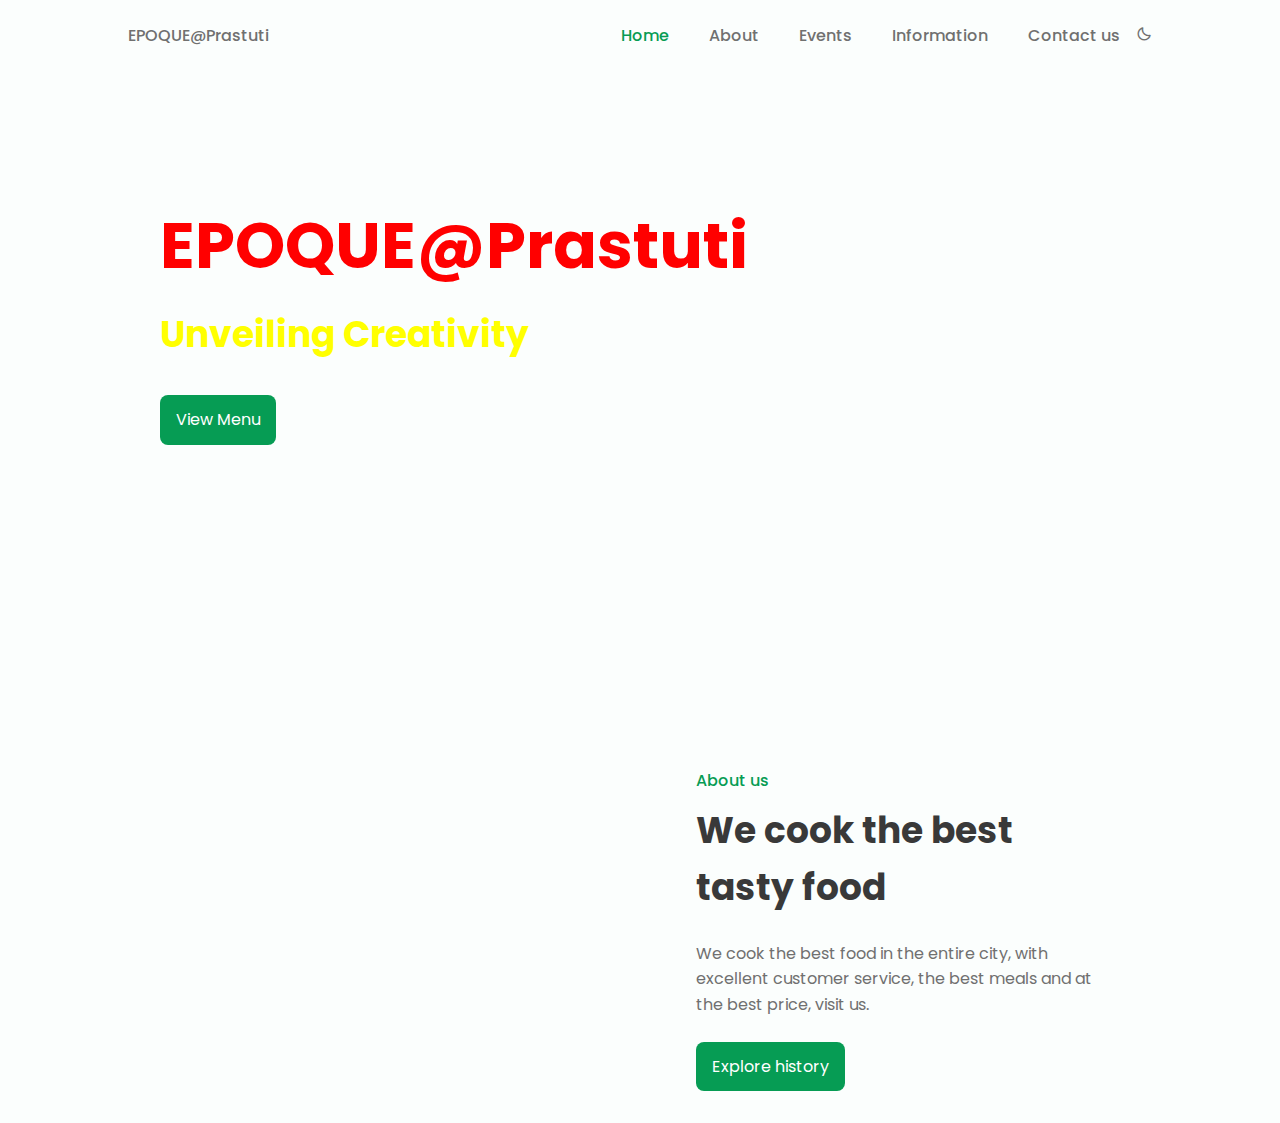
==== index.html @ 30932bbf "Add files via upload" ====
<!DOCTYPE html>
<html>
<head>
	<meta charset="utf-8">
	<meta name="viewport" content="width=device-width, initial-scale=1">

	<!--==================== UNICONS ====================-->
        <link href='https://cdn.jsdelivr.net/npm/boxicons@2.0.5/css/boxicons.min.css' rel='stylesheet'>
        
    <!--==================== CSS ====================-->
        <link rel="stylesheet" href="style.css">

	<title>EPOQUE@Prastuti</title>
</head>
<body>
	<!--========== SCROLL TOP ==========-->
        <a href="#" class="scrolltop" id="scroll-top">
            <i class='bx bx-chevron-up scrolltop__icon'></i>
        </a>

        <!--========== HEADER ==========-->
        <header class="l-header" id="header">
            <nav class="nav bd-container">
                <a href="#" class="nav__logo">EPOQUE@Prastuti</a>

                <div class="nav__menu" id="nav-menu">
                    <ul class="nav__list">
                        <li class="nav__item"><a href="#home" class="nav__link active-link">Home</a></li>
                        <li class="nav__item"><a href="#about" class="nav__link">About</a></li>
                        <li class="nav__item"><a href="#services" class="nav__link">Events</a></li>
                        <li class="nav__item"><a href="#menu" class="nav__link">Information</a></li>
                        <li class="nav__item"><a href="#contact" class="nav__link">Contact us</a></li>

                        <li><i class='bx bx-moon change-theme' id="theme-button"></i></li>
                    </ul>
                </div>

                <div class="nav__toggle" id="nav-toggle">
                    <i class='bx bx-menu'></i>
                </div>
            </nav>
        </header>

        <main class="l-main">

        <!--==================== MAIN ====================-->

        <main class="main">

        	 <!--========== HOME ==========-->
            <section class="home" id="home">
                <div class="home__container bd-container bd-grid">
                    <div class="home__data">
                        <h1 class="home__title">EPOQUE@Prastuti</h1>
                        <h2 class="home__subtitle">Unveiling Creativity</h2>
                        <a href="#" class="button">View Menu</a>
                    </div>
    
                    <img src="images/about.png" alt="" class="home__img">
                </div>
            </section>

            <!--========== ABOUT ==========-->
            <section class="about section bd-container" id="about">
                <div class="about__container  bd-grid">
                    <div class="about__data">
                        <span class="section-subtitle about__initial">About us</span>
                        <h2 class="section-title about__initial">We cook the best <br> tasty food</h2>
                        <p class="about__description">We cook the best food in the entire city, with excellent customer service, the best meals and at the best price, visit us.</p>
                        <a href="#" class="button">Explore history</a>
                    </div>

                    <img src="assets/img/about.jpg" alt="" class="about__img">
                </div>
            </section>












        <!--==================== MAIN JS ====================-->
        <script type="text/javascript" src="main.js"></script>

</body>
</html>
---- style.css ----
/*===== GOOGLE FONTS =====*/
@import url("https://fonts.googleapis.com/css2?family=Poppins:wght@400;500;600&display=swap");

/*===== VARIABLES CSS =====*/
:root {
  --header-height: 3rem;

  /*========== Colors ==========*/
  --first-color: #069C54;
  --first-color-alt: #048654;
  --title-color: #393939;
  --text-color: #707070;
  --text-color-light: #A6A6A6;
  --body-color: #FBFEFD;
  --container-color: #FFFFFF;

  /*========== Font and typography ==========*/
  --body-font: 'Poppins', sans-serif;
  --biggest-font-size: 2.25rem;
  --h1-font-size: 1.5rem;
  --h2-font-size: 1.25rem;
  --h3-font-size: 1rem;
  --normal-font-size: .938rem;
  --small-font-size: .813rem;
  --smaller-font-size: .75rem;

  /*========== Font weight ==========*/
  --font-medium: 500;
  --font-semi-bold: 600;

  /*========== Margenes ==========*/
  --mb-1: .5rem;
  --mb-2: 1rem;
  --mb-3: 1.5rem;
  --mb-4: 2rem;
  --mb-5: 2.5rem;
  --mb-6: 3rem;

  /*========== z index ==========*/
  --z-tooltip: 10;
  --z-fixed: 100;
}

@media screen and (min-width: 768px){
  :root{
    --biggest-font-size: 4rem;
    --h1-font-size: 2.25rem;
    --h2-font-size: 1.5rem;
    --h3-font-size: 1.25rem;
    --normal-font-size: 1rem;
    --small-font-size: .875rem;
    --smaller-font-size: .813rem;
  }
}

/*========== BASE ==========*/
*,::before,::after{
  box-sizing: border-box;
}

html{
  scroll-behavior: smooth;
}

/*========== Variables Dark theme ==========*/
body.dark-theme{
  --title-color: #F1F3F2;
  --text-color: #C7D1CC;
  --body-color: #1D2521;
  --container-color: #27302C;
}

/*========== Button Dark/Light ==========*/
.change-theme{
  position: absolute;
  right: 1rem;
  top: 1.8rem;
  color: var(--text-color);
  font-size: 1rem;
  cursor: pointer;
}

body{
  margin: var(--header-height) 0 0 0;
  font-family: var(--body-font);
  font-size: var(--normal-font-size);
  background-color: var(--body-color);
  color: var(--text-color);
  line-height: 1.6;
}

h1,h2,h3,p,ul{
  margin: 0;
}

ul{
  padding: 0;
  list-style: none;
}

a{
  text-decoration: none;
}

img{
  max-width: 100%;
  height: auto;
}

/*========== CLASS CSS ==========*/
.section{
  padding: 4rem 0 2rem;
}

.section-title, .section-subtitle{
  text-align: center;
}

.section-title{
  font-size: var(--h1-font-size);
  color: var(--title-color);
  margin-bottom: var(--mb-3);
}

.section-subtitle{
  display: block;
  color: var(--first-color);
  font-weight: var(--font-medium);
  margin-bottom: var(--mb-1);
}

/*========== LAYOUT ==========*/
.bd-container{
  max-width: 960px;
  width: calc(100% - 2rem);
  margin-left: var(--mb-2);
  margin-right: var(--mb-2);
}

.bd-grid{
  display: grid;
  gap: 1.5rem;
}

.l-header{
  width: 100%;
  position: fixed;
  top: 0;
  left: 0;
  z-index: var(--z-fixed);
  background-color: var(--body-color);
}

/*========== NAV ==========*/
.nav{
  max-width: 1024px;
  height: var(--header-height);
  display: flex;
  justify-content: space-between;
  align-items: center;
}

@media screen and (max-width: 768px){
  .nav__menu{
    position: fixed;
    top: -100%;
    left: 0;
    width: 100%;
    padding: 1.5rem 0 1rem;
    text-align: center;
    background-color: var(--body-color);
    transition: .4s;
    box-shadow: 0 4px 4px rgba(0,0,0,.1);
    border-radius: 0 0 1rem 1rem;
    z-index: var(--z-fixed);
  }
}

.nav__item{
  margin-bottom: var(--mb-2);
}

.nav__link, .nav__logo, .nav__toggle{
  color: var(--text-color);
  font-weight: var(--font-medium);
}

.nav__logo:hover{
  color: var(--first-color);
}

.nav__link{
  transition: .3s;
}

.nav__link:hover{
  color: var(--first-color);
}

.nav__toggle{
  font-size: 1.3rem;
  cursor: pointer;
}

/* Show menu */
.show-menu{
  top: var(--header-height);
}

/* Active menu */
.active-link{
  color: var(--first-color);
}

/* Change background header */
.scroll-header{
  box-shadow: 0 2px 4px rgba(0,0,0,.1);
}

/* Scroll top */
.scrolltop{
  position: fixed;
  right: 1rem;
  bottom: -20%;
  display: flex;
  justify-content: center;
  align-items: center;
  padding: .3rem;
  background: rgba(6,156,84,.5);
  border-radius: .4rem;
  z-index: var(--z-tooltip);
  transition: .4s;
  visibility: hidden;
}

.scrolltop:hover{
  background-color: var(--first-color-alt);
}

.scrolltop__icon{
  font-size: 1.8rem;
  color: var(--body-color);
}

/* Show scrolltop */
.show-scroll{
  visibility: visible;
  bottom: 1.5rem;
}

/*========== HOME ==========*/
.home__container{
  height: calc(100vh - var(--header-height));
  align-content: center;
}

.home__title{
  font-size: var(--biggest-font-size);
  color: red;
  margin-bottom: var(--mb-1);
}

.home__subtitle{
  font-size: var(--h1-font-size);
  color: yellow;
  margin-bottom: var(--mb-4);
}

.home__img{
  width: 300px;
  justify-self: center;
}

/*========== BUTTONS ==========*/
.button{
  display: inline-block;
  background-color: var(--first-color);
  color: #FFF;
  padding: .75rem 1rem;
  border-radius: .5rem;
  transition: .3s;
}

.button:hover{
  background-color: var(--first-color-alt);
}

/*========== ABOUT ==========*/
.about__data{
  text-align: center;
}

.about__description{
  margin-bottom: var(--mb-3);
}

.about__img{
  width: 280px;
  border-radius: .5rem;
  justify-self: center;
}

/*========== SERVICES ==========*/
.services__container{
  row-gap: 2.5rem;
  grid-template-columns: repeat(auto-fit, minmax(220px, 1fr));
}

.services__content{
  text-align: center;
}

.services__img{
  width: 64px;
  height: 64px;
  fill: var(--first-color);
  margin-bottom: var(--mb-2);
}

.services__title{
  font-size: var(--h3-font-size);
  color: var(--title-color);
  margin-bottom: var(--mb-1);
}

.services__description{
  padding: 0 1.5rem;
}

/*========== MENU ==========*/
.menu__container{
  grid-template-columns: repeat(2, 1fr);
  justify-content: center;
}

.menu__content{
  position: relative;
  display: flex;
  flex-direction: column;
  background-color: var(--container-color);
  border-radius: .5rem;
  box-shadow: 0 2px 4px rgba(3,74,40,.15);
  padding: .75rem;
}

.menu__img{
  width: 100px;
  align-self: center;
  margin-bottom: var(--mb-2);
}

.menu__name, .menu__preci{
  font-weight: var(--font-semi-bold);
  color: var(--title-color);
}

.menu__name{
  font-size: var(--normal-font-size);
}

.menu__detail, .menu__preci{
  font-size: var(--small-font-size);
}

.menu__detail{
  margin-bottom: var(--mb-1);
}

.menu__button{
  position: absolute;
  bottom: 0;
  right: 0;
  display: flex;
  padding: .625rem .813rem;
  border-radius: .5rem 0 .5rem 0;
}

/*========== APP ==========*/
.app__data{
  text-align: center;
}

.app__description{
  margin-bottom: var(--mb-5);
}

.app__stores{
  margin-bottom: var(--mb-4);
}

.app__store{
  width: 120px;
  margin: 0 var(--mb-1);
}

.app__img{
  width: 230px;
  justify-self: center;
}

/*========== CONTACT ==========*/
.contact__container{
  text-align: center;
}

.contact__description{
  margin-bottom: var(--mb-3);
}

/*========== FOOTER ==========*/
.footer__container{
  grid-template-columns: repeat(auto-fit, minmax(220px, 1fr));
  row-gap: 2rem;
}

.footer__logo{
  font-size: var(--h3-font-size);
  color: var(--first-color);
  font-weight: var(--font-semi-bold);
}

.footer__description{
  display: block;
  font-size: var(--small-font-size);
  margin: .25rem 0 var(--mb-3);
}

.footer__social{
  font-size: 1.5rem;
  color: var(--title-color);
  margin-right: var(--mb-2);
}

.footer__title{
  font-size: var(--h2-font-size);
  color: var(--title-color);
  margin-bottom: var(--mb-2);
}

.footer__link{
  display: inline-block;
  color: var(--text-color);
  margin-bottom: var(--mb-1);
}

.footer__link:hover{
  color: var(--first-color);
}

.footer__copy{
  text-align: center;
  font-size: var(--small-font-size);
  color: var(--text-color-light);
  margin-top: 3.5rem;
}

/*========== MEDIA QUERIES ==========*/
@media screen and (min-width: 576px){
  .home__container,
  .about__container,
  .app__container{
    grid-template-columns: repeat(2,1fr);
    align-items: center;
  }

  .about__data, .about__initial,
  .app__data, .app__initial,
  .contact__container, .contact__initial{
    text-align: initial;
  }

  .about__img, .app__img{
    width: 380px;
    order: -1;
  }

  .contact__container{
    grid-template-columns: 1.75fr 1fr;
    align-items: center;
  }
  .contact__button{
    justify-self: center;
  }
}

@media screen and (min-width: 768px){
  body{
    margin: 0;
  }

  .section{
    padding-top: 8rem;
  }

  .nav{
    height: calc(var(--header-height) + 1.5rem);
  }
  .nav__list{
    display: flex;
  }
  .nav__item{
    margin-left: var(--mb-5);
    margin-bottom: 0;
  }
  .nav__toggle{
    display: none;
  }

  .change-theme{
    position: initial;
    margin-left: var(--mb-2);
  }

  .home__container{
    height: 100vh;
    justify-items: center;
  }

  .services__container,
  .menu__container{
    margin-top: var(--mb-6);
  }

  .menu__container{
    grid-template-columns: repeat(3, 210px);
    column-gap: 4rem;
  }
  .menu__content{
    padding: 1.5rem;
  }
  .menu__img{
    width: 130px;
  }

  .app__store{
    margin: 0 var(--mb-1) 0 0;
  }
}

@media screen and (min-width: 960px){
  .bd-container{
    margin-left: auto;
    margin-right: auto;
  }

  .home__img{
    width: 500px;
  }

  .about__container,
  .app__container{
    column-gap: 7rem;
  }
}

/* For tall screens on mobiles y desktop*/
@media screen and (min-height: 721px) {
    .home__container {
        height: 640px;
    }
}
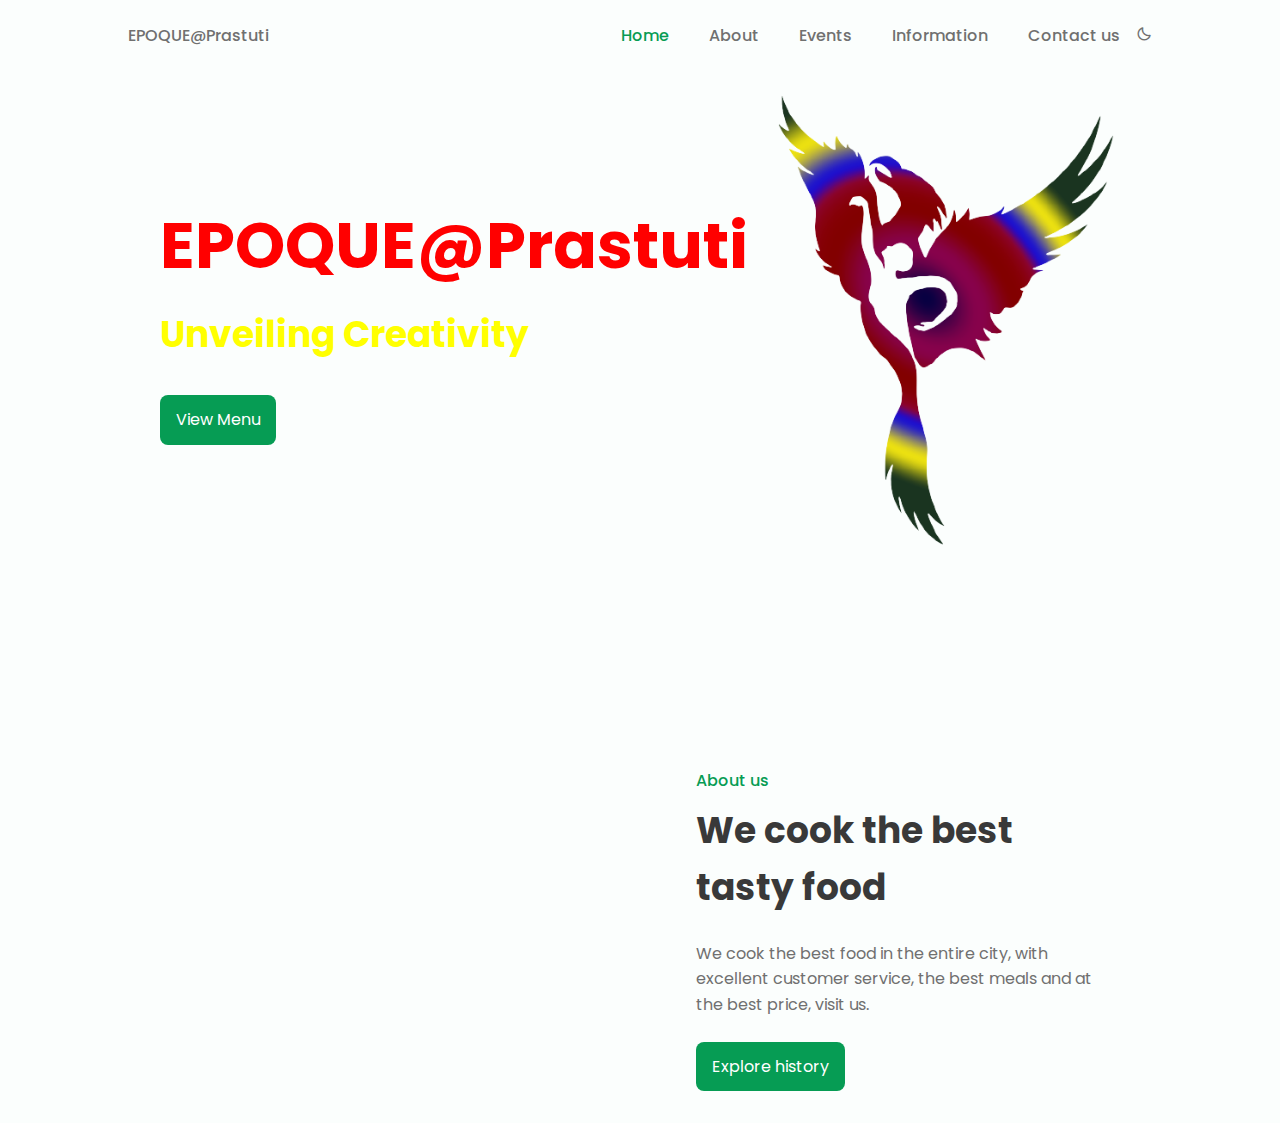
==== commit f0d37332: "Update index.html" ====
--- a/index.html
+++ b/index.html
@@ -17,6 +17,7 @@
         <a href="#" class="scrolltop" id="scroll-top">
             <i class='bx bx-chevron-up scrolltop__icon'></i>
         </a>
+        
 
         <!--========== HEADER ==========-->
         <header class="l-header" id="header">
